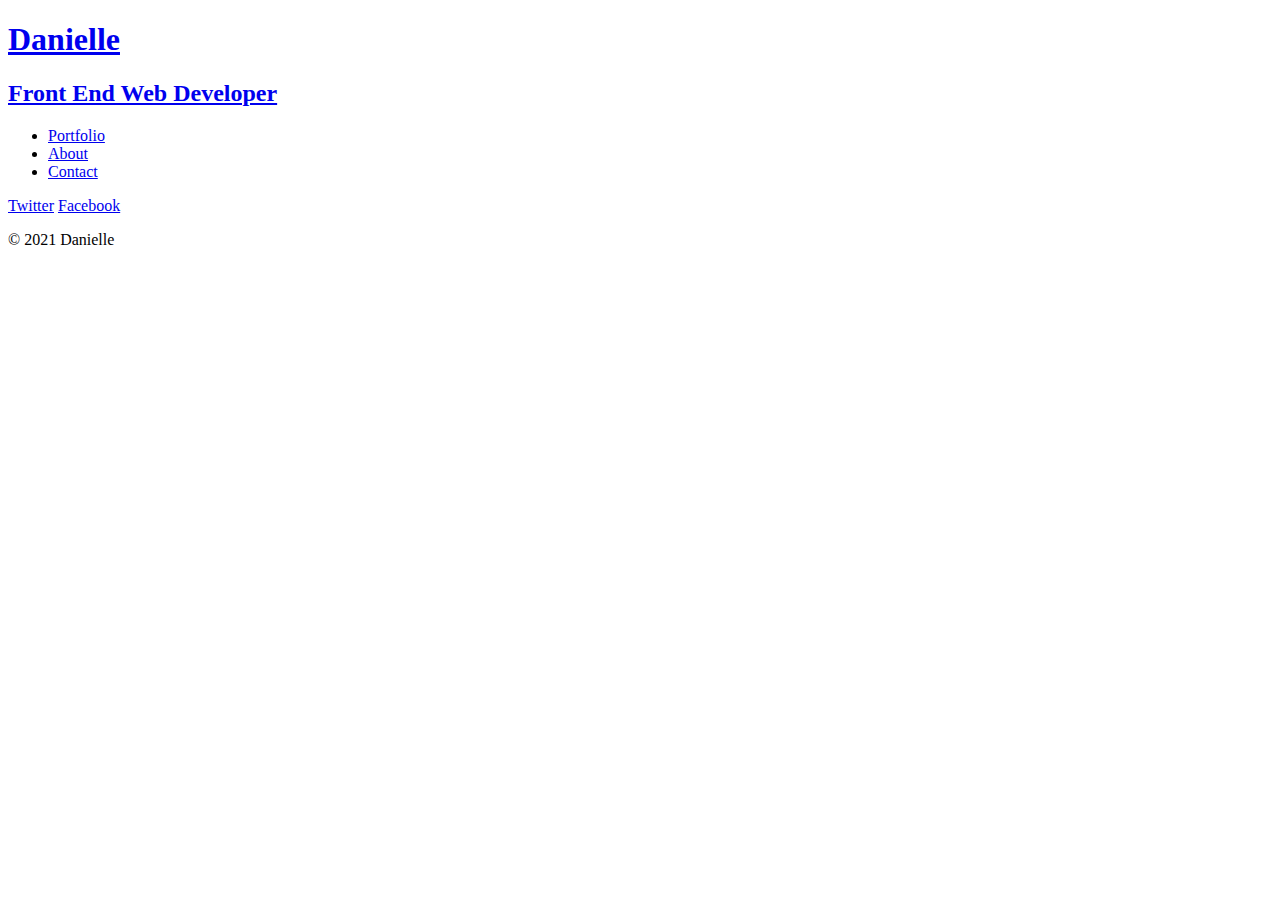
==== index.html @ ea423412 "created three html files" ====
<!DOCTYPE html>
<html>
    <head>
        <!--META TAGS-->
        <meta charset="utf-8">
        <meta name="viewport" content="width=device-width, inital-scale=1">
        <!--TITLE TAG-->
        <title>Danielle | Front End Web Developer</title>
    </head>
    
    <body>
        
        
        <!-- HEADER START-->
        <header>
            <a href="index.html">
            <h1>Danielle</h1>
            <h2>Front End Web Developer</h2>
            </a>
            <nav>
                <ul>
                    <li><a href="#">Portfolio</a></li> 
                    <li><a href="about.html">About</a></li>
                    <li><a href="contact.html">Contact</a></li>
                </ul>
            </nav>
        </header>
        <footer>
            <a href="https://twitter.com" target="_blank">Twitter</a>
            <a href="https://facebook.com"target="_blank">Facebook</a>
            <p>&copy; 2021 Danielle</p>
        </footer>
    
    </body>
</html>
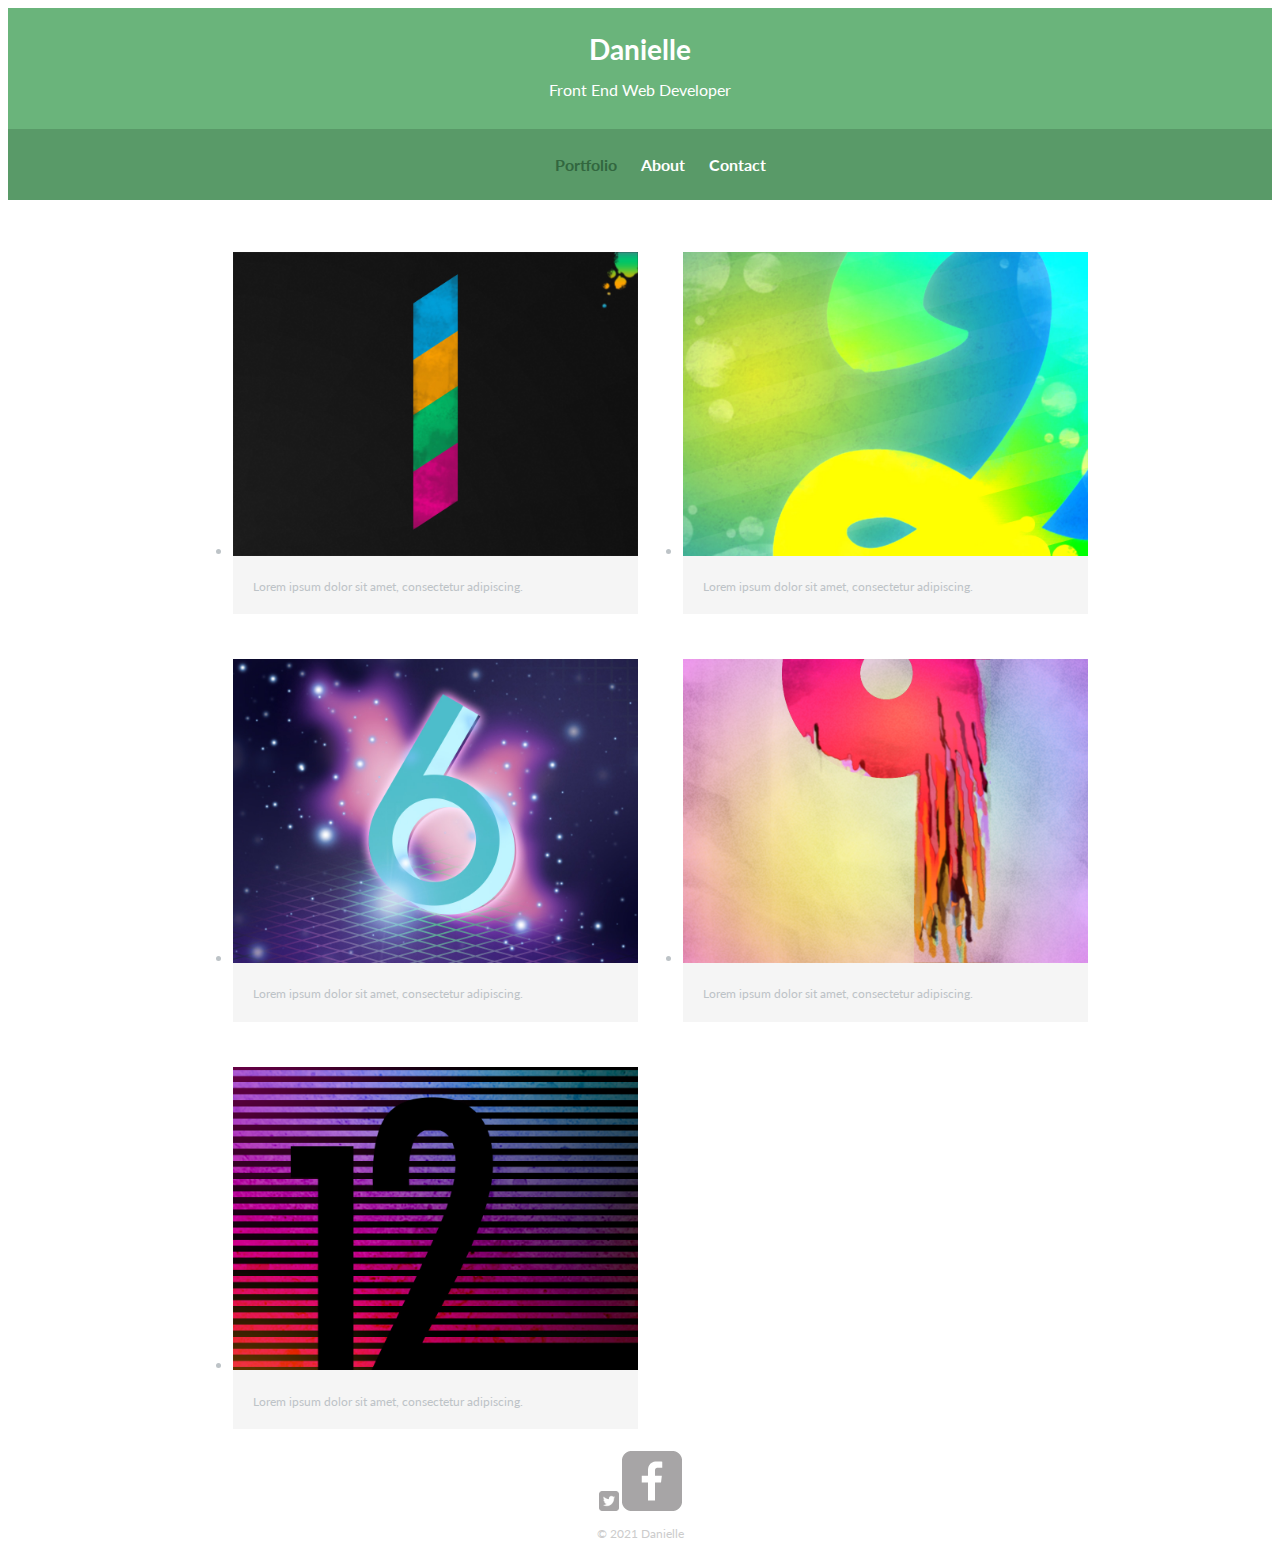
==== commit 787efac8: "add css folder added styles" ====
--- a/index.html
+++ b/index.html
@@ -1,35 +1,81 @@
+<!DOCTYPE html>
 <!DOCTYPE html>
 <html>
-    <head>
-        <!--META TAGS-->
-        <meta charset="utf-8">
-        <meta name="viewport" content="width=device-width, inital-scale=1">
-        <!--TITLE TAG-->
-        <title>Danielle | Front End Web Developer</title>
-    </head>
-    
-    <body>
-        
-        
-        <!-- HEADER START-->
-        <header>
-            <a href="index.html">
+
+<head>
+    <!-- META TAGS -->
+    <meta charset="utf-8">
+    <meta name="viewport" content="width=device-width, inital-scale=1">
+    <!-- TITLE TAG -->
+    <title>Danielle | Front End Web Developer</title>
+    <link rel="preconnect" href="https://fonts.gstatic.com">
+    <link href="https://fonts.googleapis.com/css2?family=Lato:wght@300;400;700&display=swap" rel="stylesheet">
+    <link href="https://necolas.github.io/normalize.css/8.0.1/normalize.css" rel="stylesheet">
+    <link href="css/main.css" rel="stylesheet"
+</head>
+
+<body>
+
+    <!-- HEADER START -->
+    <header>
+        <!-- Clickable title that brings you to the index page -->
+        <a id="logo" href="index.html">
             <h1>Danielle</h1>
             <h2>Front End Web Developer</h2>
-            </a>
-            <nav>
-                <ul>
-                    <li><a href="#">Portfolio</a></li> 
-                    <li><a href="about.html">About</a></li>
-                    <li><a href="contact.html">Contact</a></li>
-                </ul>
-            </nav>
-        </header>
-        <footer>
-            <a href="https://twitter.com" target="_blank">Twitter</a>
-            <a href="https://facebook.com"target="_blank">Facebook</a>
-            <p>&copy; 2021 Danielle</p>
-        </footer>
-    
-    </body>
-</html>+        </a>
+        <!-- Navigation menu with three links: portfolio, about, contact -->
+        <nav>
+            <ul>
+                <li><a href="#" class="selected">Portfolio</a></li>
+                <li><a href="about.html">About</a></li>
+                <li><a href="contact.html">Contact</a></li>
+            </ul>
+        </nav>
+    </header>
+    <!-- HEADER END -->
+
+    <!-- GALLERY START -->
+    <div id="wrapper">
+        <!-- start list of photos -->
+        <ul id="gallery">
+            <li>
+                <img src="img/numbers-01.jpg" alt="Number 1">
+                <p>Lorem ipsum dolor sit amet, consectetur adipiscing.</p>
+            </li>
+
+            <li>
+                <img src="img/numbers-02.jpg" alt="Number 2">
+                <p>Lorem ipsum dolor sit amet, consectetur adipiscing.</p>
+            </li>
+
+            <li>
+                <img src="img/numbers-06.jpg" alt="Number 2">
+                <p>Lorem ipsum dolor sit amet, consectetur adipiscing.</p>
+            </li>
+
+            <li>
+                <img src="img/numbers-09.jpg" alt="Number 9">
+                <p>Lorem ipsum dolor sit amet, consectetur adipiscing.</p>
+            </li>
+
+            <li>
+                <img src="img/numbers-12.jpg" alt="Number 12">
+                <p>Lorem ipsum dolor sit amet, consectetur adipiscing.</p>
+            </li>
+        </ul>
+        <!-- end list of photos -->
+    </div>
+    <!-- GALLERY END -->
+
+    <!-- FOOTER START -->
+    <footer>
+        <!-- clickable link to twitter that opens in a new tab -->
+        <a href="https://twitter.com" target="_blank"><img src="img/twitter-wrap.png" class="social-icon"></a>
+        <!-- clickable link to facebook that opens in a new tab -->
+        <a href="https://facebook.com" target="_blank"><img src="img/facebook-wrap.png"></a>
+        <!-- copyright -->
+        <p>&copy; 2021 Danielle</p>
+    </footer>
+    <!-- FOOTER END -->
+
+</body></html>--- a/css/main.css
+++ b/css/main.css
@@ -0,0 +1,143 @@
+/*****************************
+GENERAL
+*****************************/
+nav ul{
+    list-style: none;
+}
+a{
+    text-decoration: none;
+}
+
+body{
+    font-family: "Lato", sans-serif;
+
+}
+
+#wrapper {
+    max-width: 940px;
+    clear:both;
+    margin: 0 auto;
+    padding: 0 5%;
+}
+
+img{
+    max-width: 100%;
+}
+
+h1{
+    font-size: 1.75em;
+    font-weight: 700;
+}
+
+h2{
+    font-size: 1em;
+    font-weight: 400;
+    margin: -5px 0 0 0;
+}
+/*****************************
+HEADER
+*****************************/
+header{
+    float: left;
+    width: 100%;
+    margin: 0 0 30px 0;
+    padding: 5px 0 0 0;
+}
+
+#logo{
+    text-align: center;
+}
+
+
+/*****************************
+FOOTER
+*****************************/
+footer{
+    clear:both;
+    text-align: center;
+    color: #ccc;
+    font-size: .75em; 
+}
+
+.social-icon{
+    width: 20px;
+    height: 20px;
+    margin: 0px;
+}
+
+
+/*****************************
+NAVIGATION
+*****************************/
+
+nav li{
+    display: inline-block; 
+}
+
+nav {
+    text-align:center;
+    padding: 10px;
+    margin: 30px 0 0;
+}
+
+nav a {
+    padding: 15px 10px;
+    font-weight: 700;
+}
+/*****************************
+PAGE: PORTFOLIO
+*****************************/
+#gallery li{
+    width: 45%;
+    margin: 2.5%;
+    float:left;
+    background-color: #f5f5f5;
+    color: #bdc3c7;
+}
+#gallery li p{
+    padding: 5%;
+    font-size: .75em;
+    margin: 0px;
+}
+
+
+/*****************************
+PAGE: CONTACT
+*****************************/
+
+
+
+/*****************************
+PAGE: ABOUT
+*****************************/
+
+
+/*****************************
+COLORS
+*****************************/
+body{
+    background-color: #fff;
+    color: #999;
+}
+
+header{
+    background: #6ab47b;
+}
+a{
+    color:#6ab47b;
+}
+h1, h2{
+    color:#fff;
+}
+nav a{
+    color:#fff;
+}
+
+/* color of the background for mobile*/
+nav{
+    background: #599a68;
+}
+
+nav a.selected, nav a:hover{
+    color:#32673f;
+}